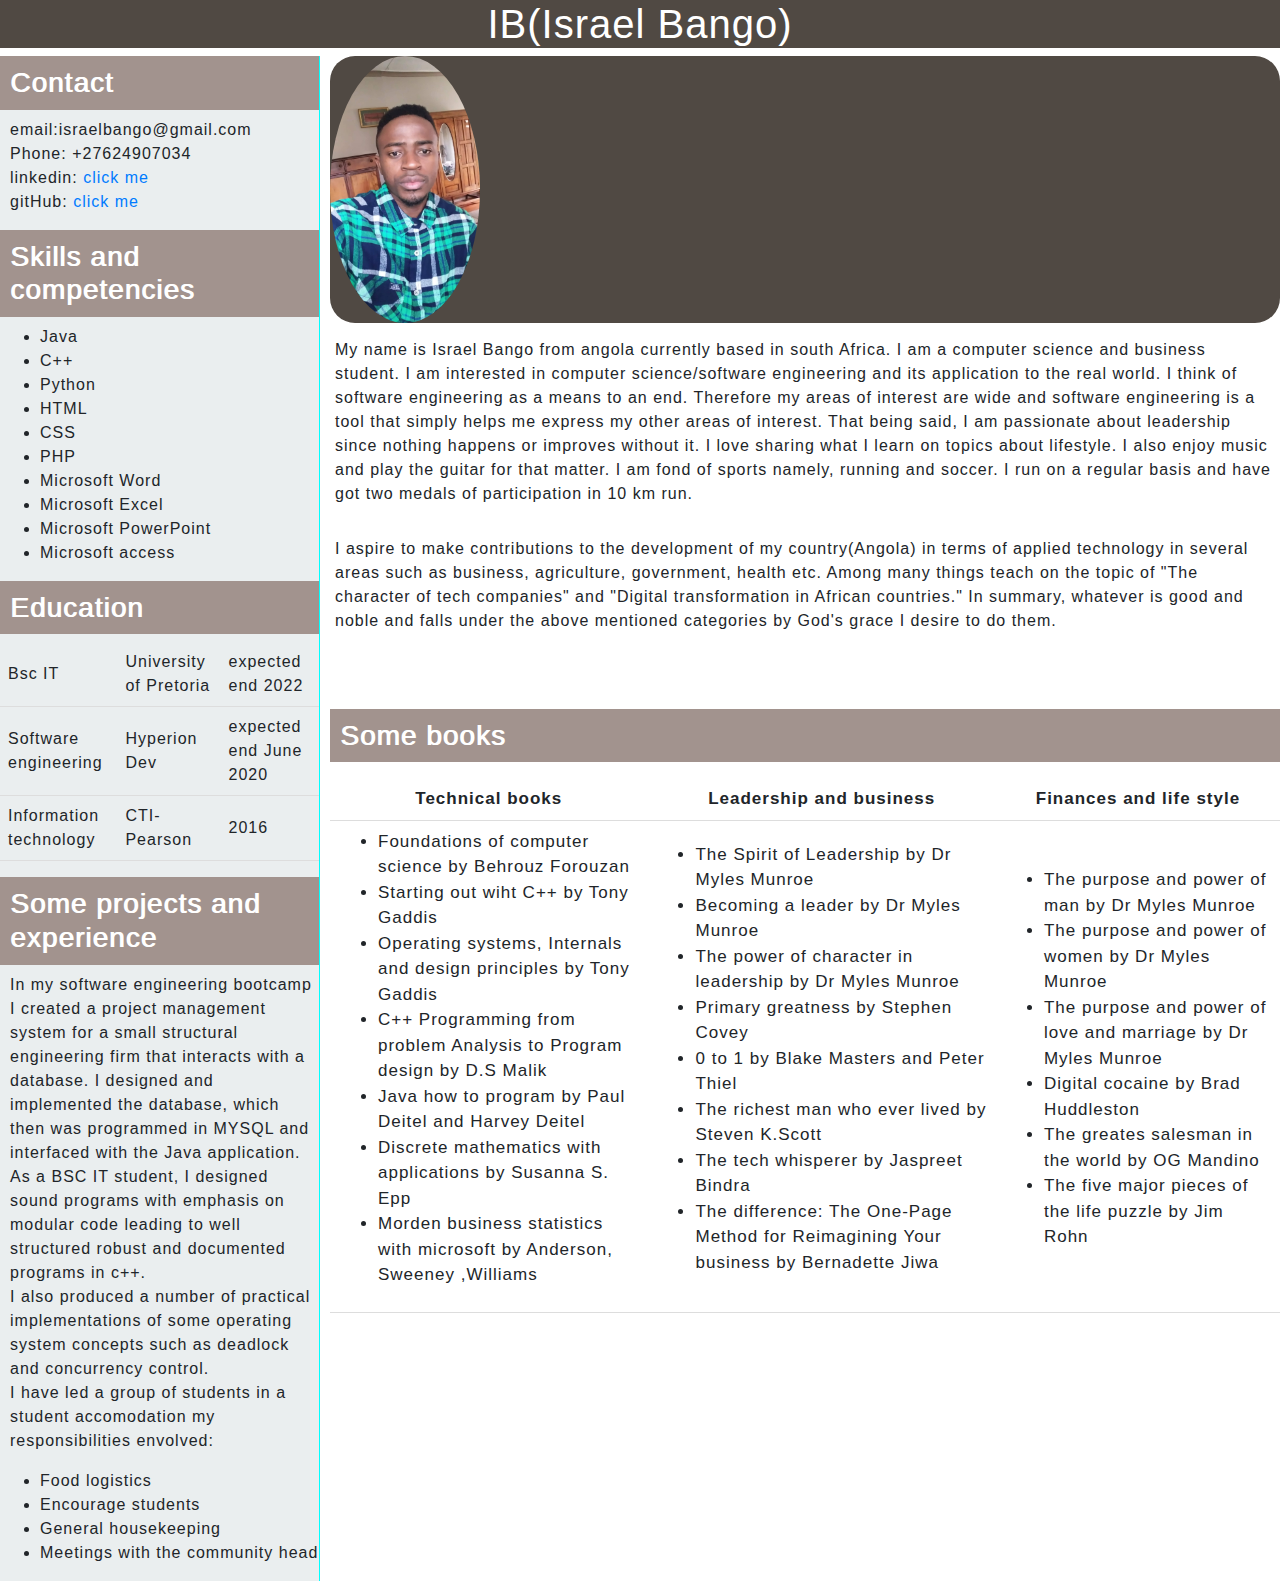
==== index.html @ 8f3b4493 "Update index.html" ====
<!DOCTYPE html>
<html>
    <head>
        <title>My Page</title>
        <link rel="stylesheet" type="text/css" href="style.css">

        <meta name="viewport" content="width=device-width, initial-scale=1">
        <link rel="stylesheet" href="https://maxcdn.bootstrapcdn.com/bootstrap/4.5.0/css/bootstrap.min.css">

    </head>
    <body>
        <div id = "topBar">
            <h1>IB(Israel Bango)</h1>
        </div>
        <div class ="left">
            <div id="contact">
                <h3>Contact</h3>
                <p style="padding-left: 10px;">
                email:israelbango@gmail.com<br>
                Phone: +27624907034<br>
                linkedin: <a href="https://linkedin.com/in/israel-bango-b015111a9 " target="_blank">click me</a> <br>
                gitHub: <a href="https://github.com/Ibango7" target="_blank">click me</a>
                </p>
            </div>
            <div id ="skills">
                <h3>Skills and competencies</h3>
                <ul>
                    <li>Java</li>
                    <li>C++</li>
                    <li>Python</li>
                    <li>HTML</li>
                    <li>CSS</li>
                    <li>PHP</li>
                    <li> Microsoft Word </li>
                    <li> Microsoft Excel</li>
                    <li> Microsoft PowerPoint</li>
                    <li> Microsoft access</li>
                </ul>
            </div>

            <div id ="education">
                <h3>Education</h3>
                <table id="t-education">
                    <tr>
                        <td>Bsc IT</td> <td>University of Pretoria</td> <td>expected end 2022</td>
                    </tr>
                    <tr>
                        <td>Software engineering</td> <td>Hyperion Dev</td> <td>expected end June 2020</td>
                    </tr>
                    <tr>
                        <td>Information technology</td> <td>CTI- Pearson</td> <td>2016</td>
                    </tr>
                </table>
            </div>
            <div>
                <p>
                    <h3>Some projects and experience</h3>
                    <p style="padding-left: 10px;">In my software engineering bootcamp I created a project management system for a small structural 
                    engineering firm that interacts with a database. I designed and implemented the database, 
                    which then was programmed in MYSQL and interfaced with the Java application. As a BSC IT student,
                    I designed sound programs with emphasis on modular code leading to well structured robust and documented 
                    programs in c++. <br> I also produced a number of practical implementations of some operating system concepts 
                    such as deadlock and concurrency control. <br>
                    I have led a group of students in a student accomodation
                    my responsibilities envolved:
                    <ul>
                        <li>Food logistics </li>
                        <li>Encourage students</li>
                        <li>General housekeeping</li>
                        <li>Meetings with the community head</li>
                    </ul>
                    </p>
                   
                </p>
            </div>
        </div>
        

        <div class = "right" >
            <div id="img-container" style ="border-radius: 25px; background-color: #504943;">
            <img src="cover.jpg" style="width:150px; border-radius: 50%;">
            </div>

            <div>
                <p class="text-bio">
                    My name is Israel Bango from angola currently based in south Africa. I am a computer science and business student.  
                    I am interested in computer science/software engineering and its application to the real world.
                    I think of software engineering as a means to an end. Therefore my areas of interest are wide and software
                    engineering is a tool that simply helps me express my other areas of interest. That being said, I am passionate about
                    leadership since nothing happens or improves without it. I love sharing what I learn on topics about lifestyle. I also enjoy music and play the guitar for that matter. 
                    I am fond of sports namely, running and soccer. I run on a regular basis and have got two medals of participation in 10 km run. 
                </p>
                <p class ="text-bio hide">
                    I aspire to make contributions to the development of my country(Angola) in terms of applied technology 
                    in several areas such as  business, agriculture, government, health etc.
                    Among many things teach on the topic of "The character of tech companies" 
                    and "Digital transformation in African countries." 
                    In summary, whatever is good and noble and falls under the above mentioned categories by God's grace 
                    I desire to do them.
                </p>
            </div>

            <p>
                <p> <h3 style="margin-top: 8%;">Some books</h3> </p>
                
                <table class="t-books">
                    <tr>
                        <th> Technical books</th>
                        <th> Leadership and business</th>
                        <th> Finances and life style</th>
                    </tr>
                    <t></t>
                    <tr>
                         <td>
                            <ul>
                                <li>Foundations of computer science by Behrouz Forouzan</li>
                                <li>Starting out wiht C++ by Tony Gaddis</li>
                                <li>Operating systems, Internals and design principles by Tony Gaddis</li>
                                <li>C++ Programming from problem Analysis to Program design by D.S Malik</li>
                                <li>Java how to program by Paul Deitel and Harvey Deitel</li>
                                <li>Discrete mathematics with applications by Susanna S. Epp</li>
                                <li>Morden business statistics with microsoft by Anderson, Sweeney ,Williams</li>
                            </ul>
                        </td>
                        <td>
                            <ul>
                                <li> The Spirit of Leadership by Dr Myles Munroe</li>
                                <li> Becoming a leader by Dr Myles Munroe</li>
                                <li> The power of character in leadership by Dr Myles Munroe</li>
                                <li> Primary greatness by Stephen Covey</li>
                                <li> 0 to 1 by Blake Masters and Peter Thiel</li>
                                <li> The richest man who ever lived by Steven K.Scott</li>
                                <li> The tech whisperer by Jaspreet Bindra</li>
                                <li> The difference: The One‑Page Method for Reimagining Your business by Bernadette Jiwa</li>
                                
                            </ul>
                        </td>
                        <td>
                            <ul>
                                <li> The purpose and power of man by Dr Myles Munroe </li>
                                <li> The purpose and power of women by Dr Myles Munroe</li>
                                <li> The purpose and power of love and marriage by Dr Myles Munroe</li>
                                <li> Digital cocaine by Brad Huddleston </li>
                                <li> The greates salesman in the world by OG Mandino </li>
                                <li> The five major pieces of the life puzzle by Jim Rohn</li>
                            </ul>

                        </td>
                    </tr>
                </table>
            </p>

    </body>
</html>
---- style.css ----
* { 
    box-sizing: border-box;
    font-family: Arial, Helvetica, sans-serif;
    letter-spacing: 1px;
}
.text-bio{
    padding-top: 15px;
    padding-left: 5px;
    padding-right: 5px;
}

body {
    background-color: #F1F1F1;
 }

.left {
    width: 25%;
    float: left;
    background-color: #EAEEEF;
    border-right: 1px solid  #00ffff;
}

.right {
    width: 75%;
    float: left;
    padding-left: 10px;

}

#t-education {
    border-collapse: collapse;
    }

th, td {
    padding: 8px;
    text-align: left;
    border-bottom: 1px solid #ddd;
 }

 #t-education tr:hover {
    background-color: #A2938E;
    color: #ffffff;
}

table.t-books {
    font-size: 17px;
}

table.t-books th {
    text-align: center;
}

h3 { 
    background-color:#A2938E;
    color:#ffffff;
    padding:10px;
    text-shadow: 1px 0px;
}

#topBar {
    background-color: #504943;
    width: 100%; 
    color: #ffffff; 
    text-align: center;
}
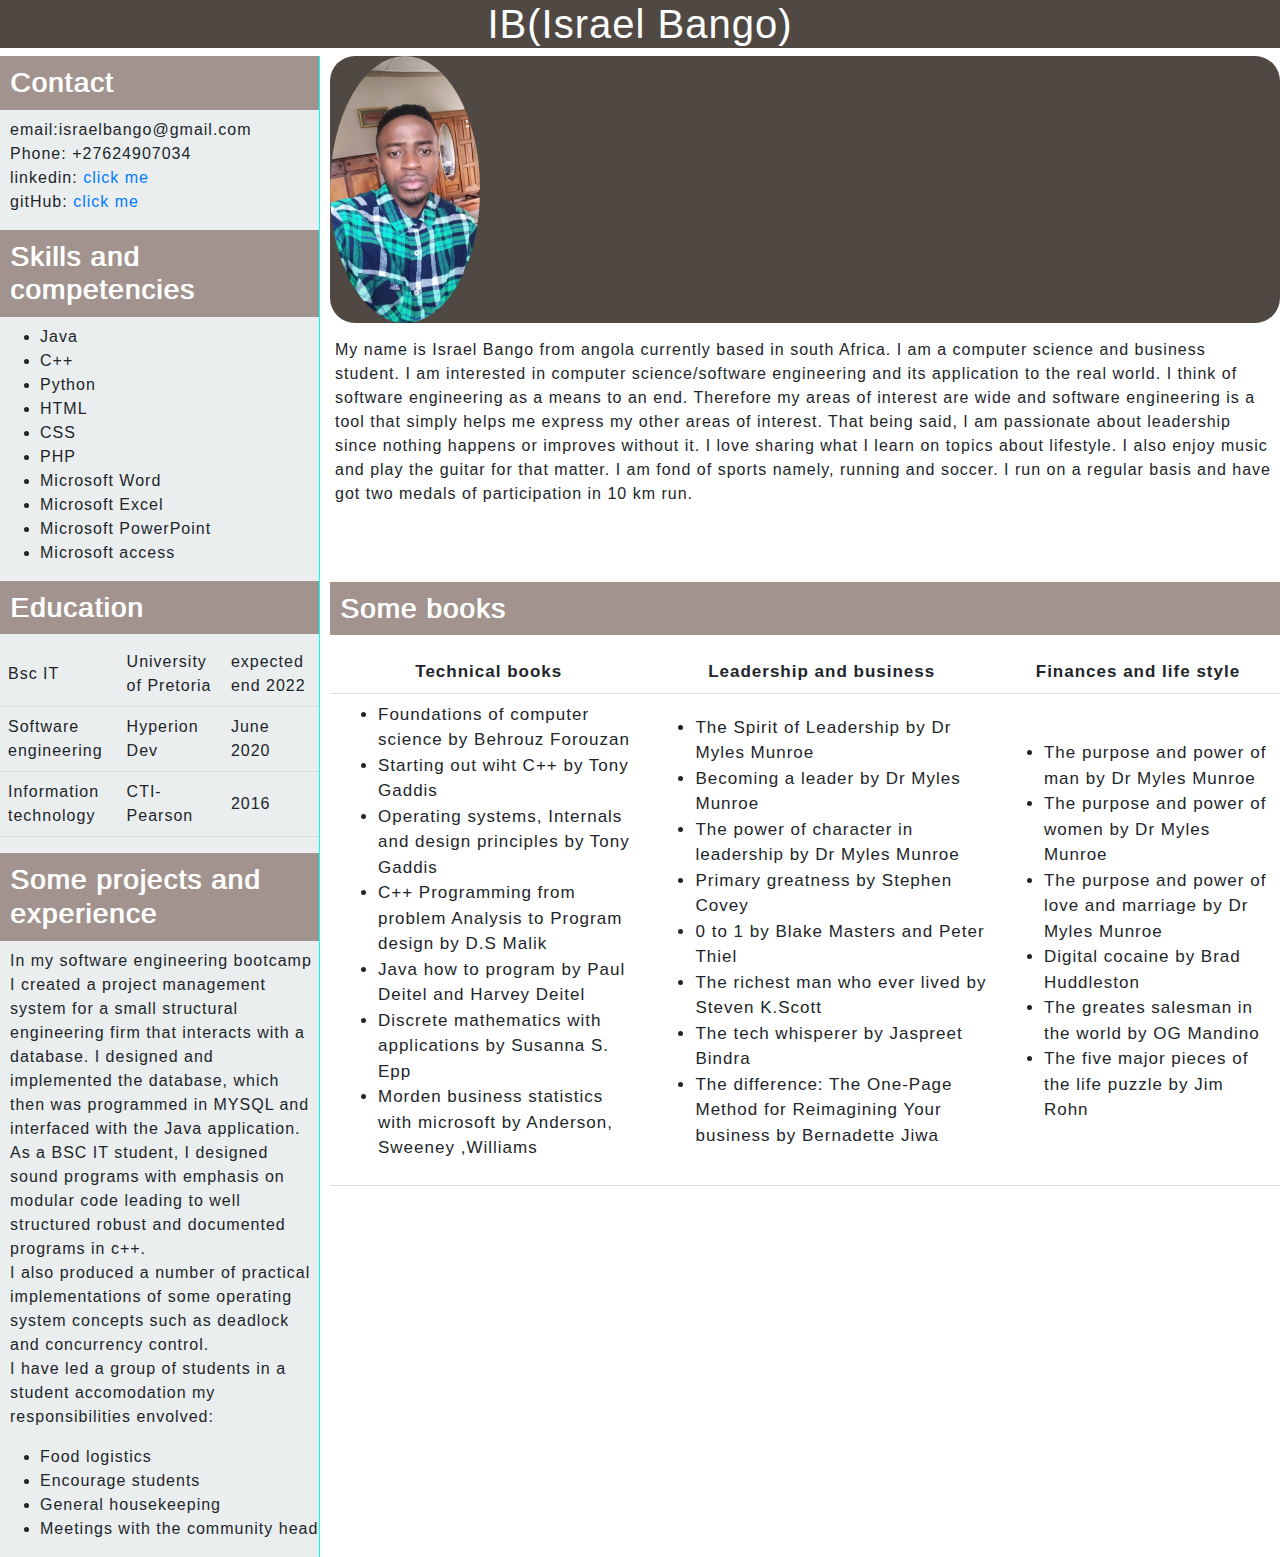
==== commit 1d5dd99c: "Update index.html" ====
--- a/index.html
+++ b/index.html
@@ -45,7 +45,7 @@
                         <td>Bsc IT</td> <td>University of Pretoria</td> <td>expected end 2022</td>
                     </tr>
                     <tr>
-                        <td>Software engineering</td> <td>Hyperion Dev</td> <td>expected end June 2020</td>
+                        <td>Software engineering</td> <td>Hyperion Dev</td> <td>June 2020</td>
                     </tr>
                     <tr>
                         <td>Information technology</td> <td>CTI- Pearson</td> <td>2016</td>
--- a/style.css
+++ b/style.css
@@ -7,6 +7,9 @@
     padding-top: 15px;
     padding-left: 5px;
     padding-right: 5px;
+}
+.hide {
+    display: none;
 }
 
 body {
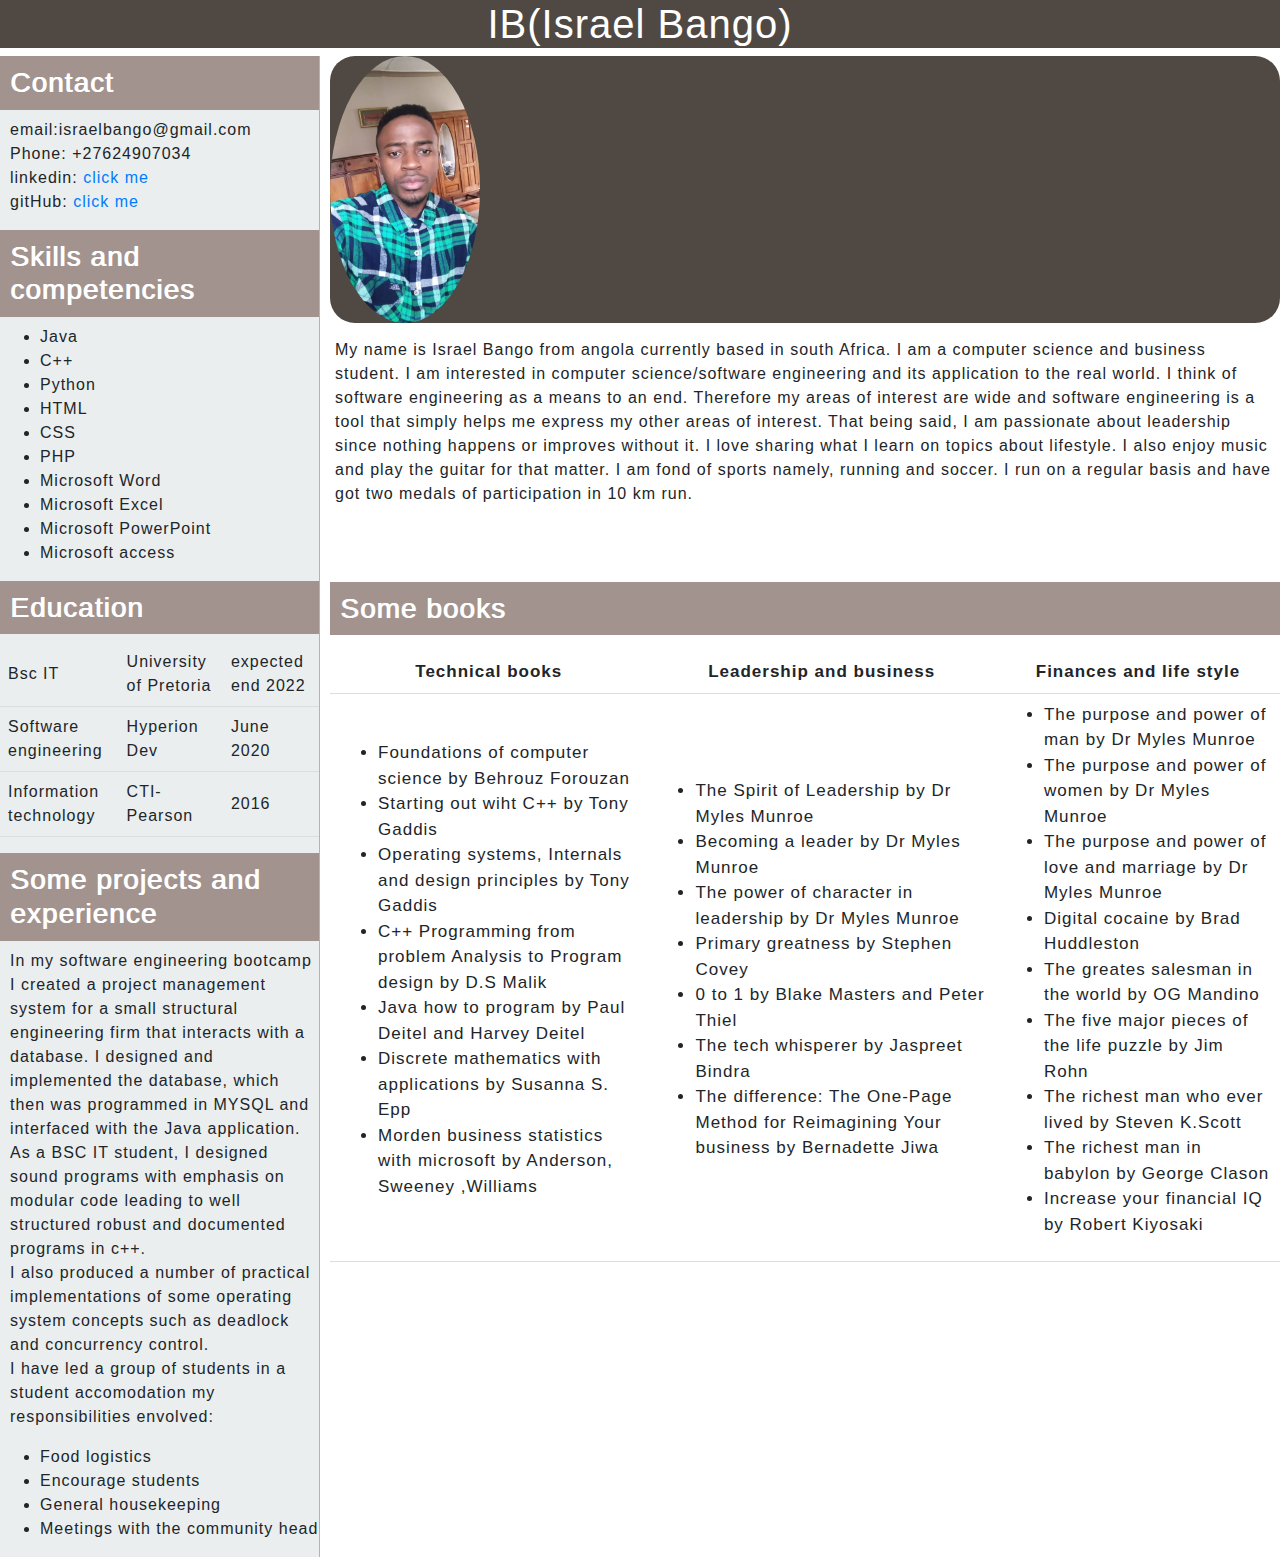
==== commit 5c5191fc: "Update index.html" ====
--- a/index.html
+++ b/index.html
@@ -129,7 +129,6 @@
                                 <li> The power of character in leadership by Dr Myles Munroe</li>
                                 <li> Primary greatness by Stephen Covey</li>
                                 <li> 0 to 1 by Blake Masters and Peter Thiel</li>
-                                <li> The richest man who ever lived by Steven K.Scott</li>
                                 <li> The tech whisperer by Jaspreet Bindra</li>
                                 <li> The difference: The One‑Page Method for Reimagining Your business by Bernadette Jiwa</li>
                                 
@@ -143,6 +142,9 @@
                                 <li> Digital cocaine by Brad Huddleston </li>
                                 <li> The greates salesman in the world by OG Mandino </li>
                                 <li> The five major pieces of the life puzzle by Jim Rohn</li>
+                                <li> The richest man who ever lived by Steven K.Scott</li>
+                                <li> The richest man in babylon by George Clason </li>
+                                <li> Increase your financial IQ by Robert Kiyosaki</li>
                             </ul>
 
                         </td>
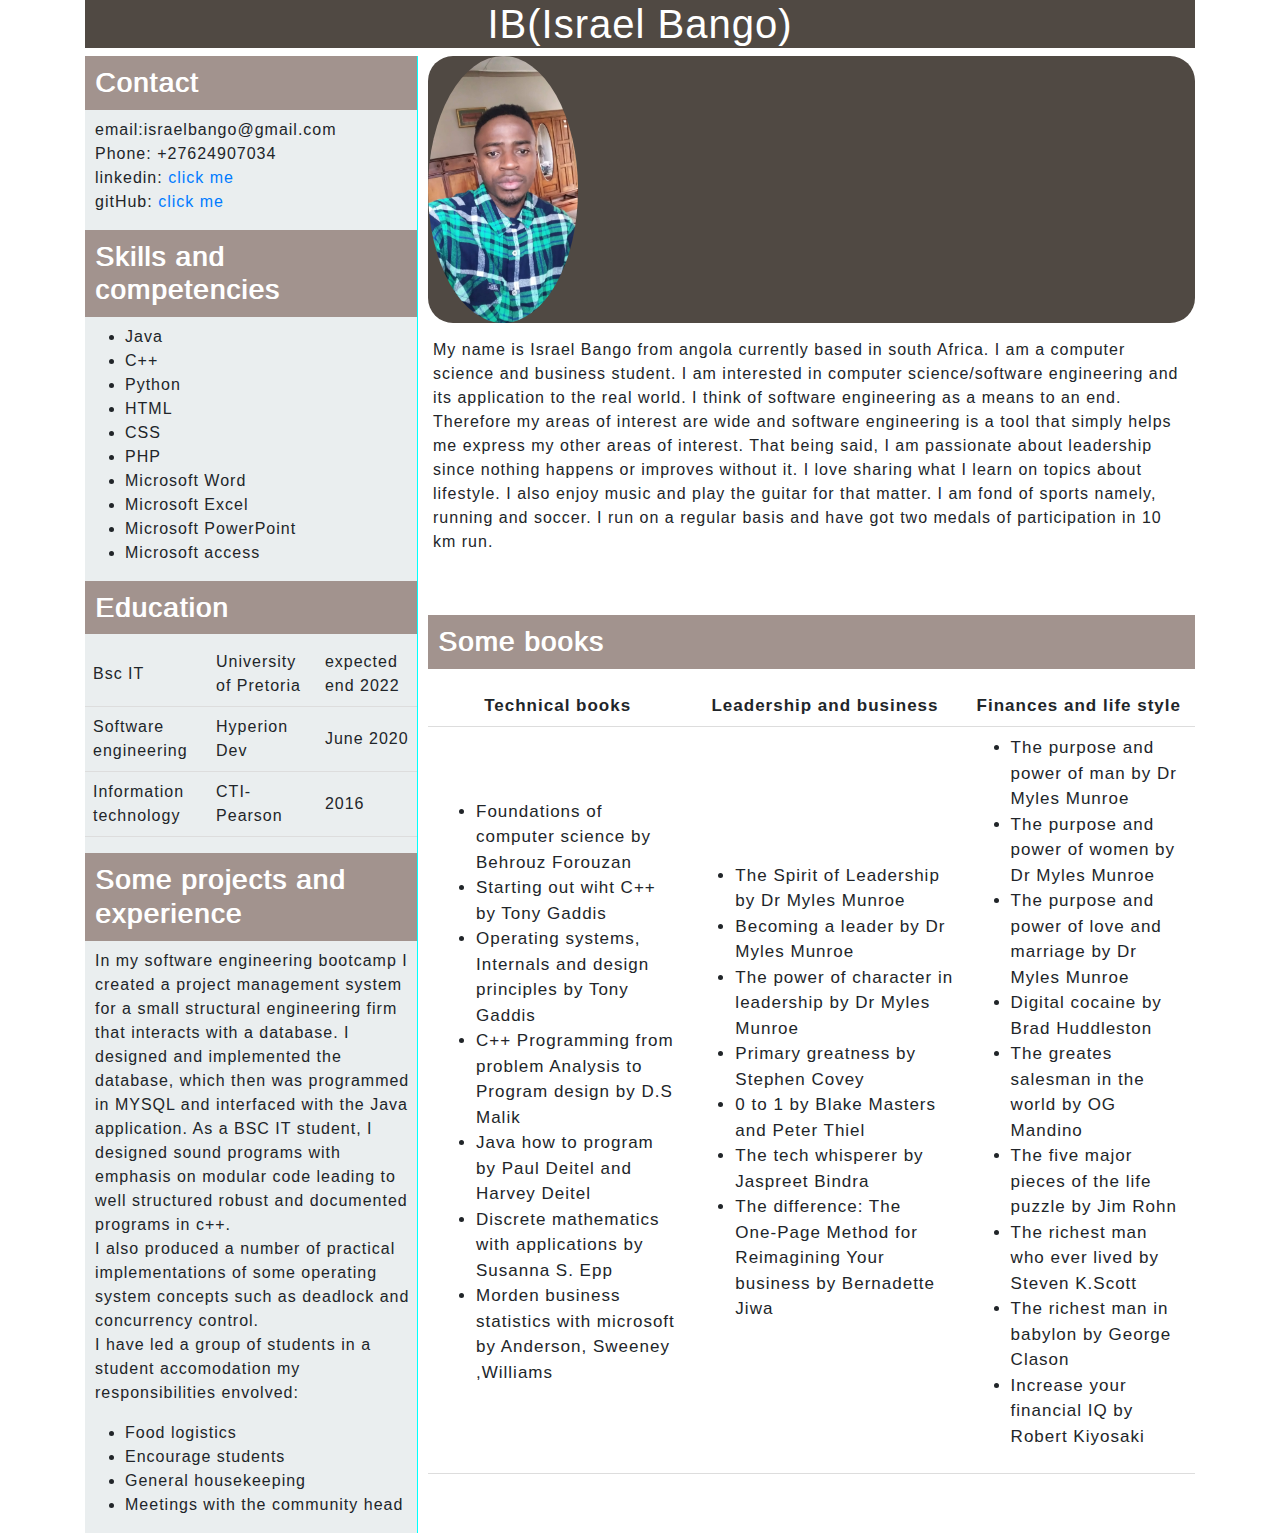
==== commit 4c25ce69: "Update index.html" ====
--- a/index.html
+++ b/index.html
@@ -9,148 +9,151 @@
 
     </head>
     <body>
-        <div id = "topBar">
-            <h1>IB(Israel Bango)</h1>
-        </div>
-        <div class ="left">
-            <div id="contact">
-                <h3>Contact</h3>
-                <p style="padding-left: 10px;">
-                email:israelbango@gmail.com<br>
-                Phone: +27624907034<br>
-                linkedin: <a href="https://linkedin.com/in/israel-bango-b015111a9 " target="_blank">click me</a> <br>
-                gitHub: <a href="https://github.com/Ibango7" target="_blank">click me</a>
-                </p>
+        <div class="container">
+            <div id = "topBar">
+                <h1>IB(Israel Bango)</h1>
             </div>
-            <div id ="skills">
-                <h3>Skills and competencies</h3>
-                <ul>
-                    <li>Java</li>
-                    <li>C++</li>
-                    <li>Python</li>
-                    <li>HTML</li>
-                    <li>CSS</li>
-                    <li>PHP</li>
-                    <li> Microsoft Word </li>
-                    <li> Microsoft Excel</li>
-                    <li> Microsoft PowerPoint</li>
-                    <li> Microsoft access</li>
-                </ul>
+            <div class ="left">
+                <div id="contact">
+                    <h3>Contact</h3>
+                    <p style="padding-left: 10px;">
+                    email:israelbango@gmail.com<br>
+                    Phone: +27624907034<br>
+                    linkedin: <a href="https://linkedin.com/in/israel-bango-b015111a9 " target="_blank">click me</a> <br>
+                    gitHub: <a href="https://github.com/Ibango7" target="_blank">click me</a>
+                    </p>
+                </div>
+                <div id ="skills">
+                    <h3>Skills and competencies</h3>
+                    <ul>
+                        <li>Java</li>
+                        <li>C++</li>
+                        <li>Python</li>
+                        <li>HTML</li>
+                        <li>CSS</li>
+                        <li>PHP</li>
+                        <li> Microsoft Word </li>
+                        <li> Microsoft Excel</li>
+                        <li> Microsoft PowerPoint</li>
+                        <li> Microsoft access</li>
+                    </ul>
+                </div>
+
+                <div id ="education">
+                    <h3>Education</h3>
+                    <table id="t-education">
+                        <tr>
+                            <td>Bsc IT</td> <td>University of Pretoria</td> <td>expected end 2022</td>
+                        </tr>
+                        <tr>
+                            <td>Software engineering</td> <td>Hyperion Dev</td> <td>June 2020</td>
+                        </tr>
+                        <tr>
+                            <td>Information technology</td> <td>CTI- Pearson</td> <td>2016</td>
+                        </tr>
+                    </table>
+                </div>
+                <div>
+                    <p>
+                        <h3>Some projects and experience</h3>
+                        <p style="padding-left: 10px;">In my software engineering bootcamp I created a project management system for a small structural 
+                        engineering firm that interacts with a database. I designed and implemented the database, 
+                        which then was programmed in MYSQL and interfaced with the Java application. As a BSC IT student,
+                        I designed sound programs with emphasis on modular code leading to well structured robust and documented 
+                        programs in c++. <br> I also produced a number of practical implementations of some operating system concepts 
+                        such as deadlock and concurrency control. <br>
+                        I have led a group of students in a student accomodation
+                        my responsibilities envolved:
+                        <ul>
+                            <li>Food logistics </li>
+                            <li>Encourage students</li>
+                            <li>General housekeeping</li>
+                            <li>Meetings with the community head</li>
+                        </ul>
+                        </p>
+
+                    </p>
+                </div>
             </div>
 
-            <div id ="education">
-                <h3>Education</h3>
-                <table id="t-education">
-                    <tr>
-                        <td>Bsc IT</td> <td>University of Pretoria</td> <td>expected end 2022</td>
-                    </tr>
-                    <tr>
-                        <td>Software engineering</td> <td>Hyperion Dev</td> <td>June 2020</td>
-                    </tr>
-                    <tr>
-                        <td>Information technology</td> <td>CTI- Pearson</td> <td>2016</td>
-                    </tr>
-                </table>
-            </div>
-            <div>
+
+            <div class = "right" >
+                <div id="img-container" style ="border-radius: 25px; background-color: #504943;">
+                <img src="cover.jpg" style="width:150px; border-radius: 50%;">
+                </div>
+
+                <div>
+                    <p class="text-bio">
+                        My name is Israel Bango from angola currently based in south Africa. I am a computer science and business student.  
+                        I am interested in computer science/software engineering and its application to the real world.
+                        I think of software engineering as a means to an end. Therefore my areas of interest are wide and software
+                        engineering is a tool that simply helps me express my other areas of interest. That being said, I am passionate about
+                        leadership since nothing happens or improves without it. I love sharing what I learn on topics about lifestyle. I also enjoy music and play the guitar for that matter. 
+                        I am fond of sports namely, running and soccer. I run on a regular basis and have got two medals of participation in 10 km run. 
+                    </p>
+                    <p class ="text-bio hide">
+                        I aspire to make contributions to the development of my country(Angola) in terms of applied technology 
+                        in several areas such as  business, agriculture, government, health etc.
+                        Among many things teach on the topic of "The character of tech companies" 
+                        and "Digital transformation in African countries." 
+                        In summary, whatever is good and noble and falls under the above mentioned categories by God's grace 
+                        I desire to do them.
+                    </p>
+                </div>
+
                 <p>
-                    <h3>Some projects and experience</h3>
-                    <p style="padding-left: 10px;">In my software engineering bootcamp I created a project management system for a small structural 
-                    engineering firm that interacts with a database. I designed and implemented the database, 
-                    which then was programmed in MYSQL and interfaced with the Java application. As a BSC IT student,
-                    I designed sound programs with emphasis on modular code leading to well structured robust and documented 
-                    programs in c++. <br> I also produced a number of practical implementations of some operating system concepts 
-                    such as deadlock and concurrency control. <br>
-                    I have led a group of students in a student accomodation
-                    my responsibilities envolved:
-                    <ul>
-                        <li>Food logistics </li>
-                        <li>Encourage students</li>
-                        <li>General housekeeping</li>
-                        <li>Meetings with the community head</li>
-                    </ul>
-                    </p>
-                   
+                    <p> <h3 style="margin-top: 8%;">Some books</h3> </p>
+
+                    <table class="t-books">
+                        <tr>
+                            <th> Technical books</th>
+                            <th> Leadership and business</th>
+                            <th> Finances and life style</th>
+                        </tr>
+                        <t></t>
+                        <tr>
+                             <td>
+                                <ul>
+                                    <li>Foundations of computer science by Behrouz Forouzan</li>
+                                    <li>Starting out wiht C++ by Tony Gaddis</li>
+                                    <li>Operating systems, Internals and design principles by Tony Gaddis</li>
+                                    <li>C++ Programming from problem Analysis to Program design by D.S Malik</li>
+                                    <li>Java how to program by Paul Deitel and Harvey Deitel</li>
+                                    <li>Discrete mathematics with applications by Susanna S. Epp</li>
+                                    <li>Morden business statistics with microsoft by Anderson, Sweeney ,Williams</li>
+                                </ul>
+                            </td>
+                            <td>
+                                <ul>
+                                    <li> The Spirit of Leadership by Dr Myles Munroe</li>
+                                    <li> Becoming a leader by Dr Myles Munroe</li>
+                                    <li> The power of character in leadership by Dr Myles Munroe</li>
+                                    <li> Primary greatness by Stephen Covey</li>
+                                    <li> 0 to 1 by Blake Masters and Peter Thiel</li>
+                                    <li> The tech whisperer by Jaspreet Bindra</li>
+                                    <li> The difference: The One‑Page Method for Reimagining Your business by Bernadette Jiwa</li>
+
+                                </ul>
+                            </td>
+                            <td>
+                                <ul>
+                                    <li> The purpose and power of man by Dr Myles Munroe </li>
+                                    <li> The purpose and power of women by Dr Myles Munroe</li>
+                                    <li> The purpose and power of love and marriage by Dr Myles Munroe</li>
+                                    <li> Digital cocaine by Brad Huddleston </li>
+                                    <li> The greates salesman in the world by OG Mandino </li>
+                                    <li> The five major pieces of the life puzzle by Jim Rohn</li>
+                                    <li> The richest man who ever lived by Steven K.Scott</li>
+                                    <li> The richest man in babylon by George Clason </li>
+                                    <li> Increase your financial IQ by Robert Kiyosaki</li>
+                                </ul>
+
+                            </td>
+                        </tr>
+                    </table>
                 </p>
-            </div>
-        </div>
-        
-
-        <div class = "right" >
-            <div id="img-container" style ="border-radius: 25px; background-color: #504943;">
-            <img src="cover.jpg" style="width:150px; border-radius: 50%;">
-            </div>
-
-            <div>
-                <p class="text-bio">
-                    My name is Israel Bango from angola currently based in south Africa. I am a computer science and business student.  
-                    I am interested in computer science/software engineering and its application to the real world.
-                    I think of software engineering as a means to an end. Therefore my areas of interest are wide and software
-                    engineering is a tool that simply helps me express my other areas of interest. That being said, I am passionate about
-                    leadership since nothing happens or improves without it. I love sharing what I learn on topics about lifestyle. I also enjoy music and play the guitar for that matter. 
-                    I am fond of sports namely, running and soccer. I run on a regular basis and have got two medals of participation in 10 km run. 
-                </p>
-                <p class ="text-bio hide">
-                    I aspire to make contributions to the development of my country(Angola) in terms of applied technology 
-                    in several areas such as  business, agriculture, government, health etc.
-                    Among many things teach on the topic of "The character of tech companies" 
-                    and "Digital transformation in African countries." 
-                    In summary, whatever is good and noble and falls under the above mentioned categories by God's grace 
-                    I desire to do them.
-                </p>
-            </div>
-
-            <p>
-                <p> <h3 style="margin-top: 8%;">Some books</h3> </p>
-                
-                <table class="t-books">
-                    <tr>
-                        <th> Technical books</th>
-                        <th> Leadership and business</th>
-                        <th> Finances and life style</th>
-                    </tr>
-                    <t></t>
-                    <tr>
-                         <td>
-                            <ul>
-                                <li>Foundations of computer science by Behrouz Forouzan</li>
-                                <li>Starting out wiht C++ by Tony Gaddis</li>
-                                <li>Operating systems, Internals and design principles by Tony Gaddis</li>
-                                <li>C++ Programming from problem Analysis to Program design by D.S Malik</li>
-                                <li>Java how to program by Paul Deitel and Harvey Deitel</li>
-                                <li>Discrete mathematics with applications by Susanna S. Epp</li>
-                                <li>Morden business statistics with microsoft by Anderson, Sweeney ,Williams</li>
-                            </ul>
-                        </td>
-                        <td>
-                            <ul>
-                                <li> The Spirit of Leadership by Dr Myles Munroe</li>
-                                <li> Becoming a leader by Dr Myles Munroe</li>
-                                <li> The power of character in leadership by Dr Myles Munroe</li>
-                                <li> Primary greatness by Stephen Covey</li>
-                                <li> 0 to 1 by Blake Masters and Peter Thiel</li>
-                                <li> The tech whisperer by Jaspreet Bindra</li>
-                                <li> The difference: The One‑Page Method for Reimagining Your business by Bernadette Jiwa</li>
-                                
-                            </ul>
-                        </td>
-                        <td>
-                            <ul>
-                                <li> The purpose and power of man by Dr Myles Munroe </li>
-                                <li> The purpose and power of women by Dr Myles Munroe</li>
-                                <li> The purpose and power of love and marriage by Dr Myles Munroe</li>
-                                <li> Digital cocaine by Brad Huddleston </li>
-                                <li> The greates salesman in the world by OG Mandino </li>
-                                <li> The five major pieces of the life puzzle by Jim Rohn</li>
-                                <li> The richest man who ever lived by Steven K.Scott</li>
-                                <li> The richest man in babylon by George Clason </li>
-                                <li> Increase your financial IQ by Robert Kiyosaki</li>
-                            </ul>
-
-                        </td>
-                    </tr>
-                </table>
-            </p>
+           </div>
+    </div>
 
     </body>
 </html>
--- a/style.css
+++ b/style.css
@@ -17,18 +17,28 @@
  }
 
 .left {
-    width: 25%;
+    width: 30%;
     float: left;
     background-color: #EAEEEF;
     border-right: 1px solid  #00ffff;
 }
 
 .right {
-    width: 75%;
+    width: 70%;
     float: left;
     padding-left: 10px;
 
 }
+
+@media only screen and (max-width: 768px) {
+    /* For mobile phones: */
+    .right  {
+        width: 100%;
+    }
+    .left  {
+        width: 100%;
+      }
+  }
 
 #t-education {
     border-collapse: collapse;
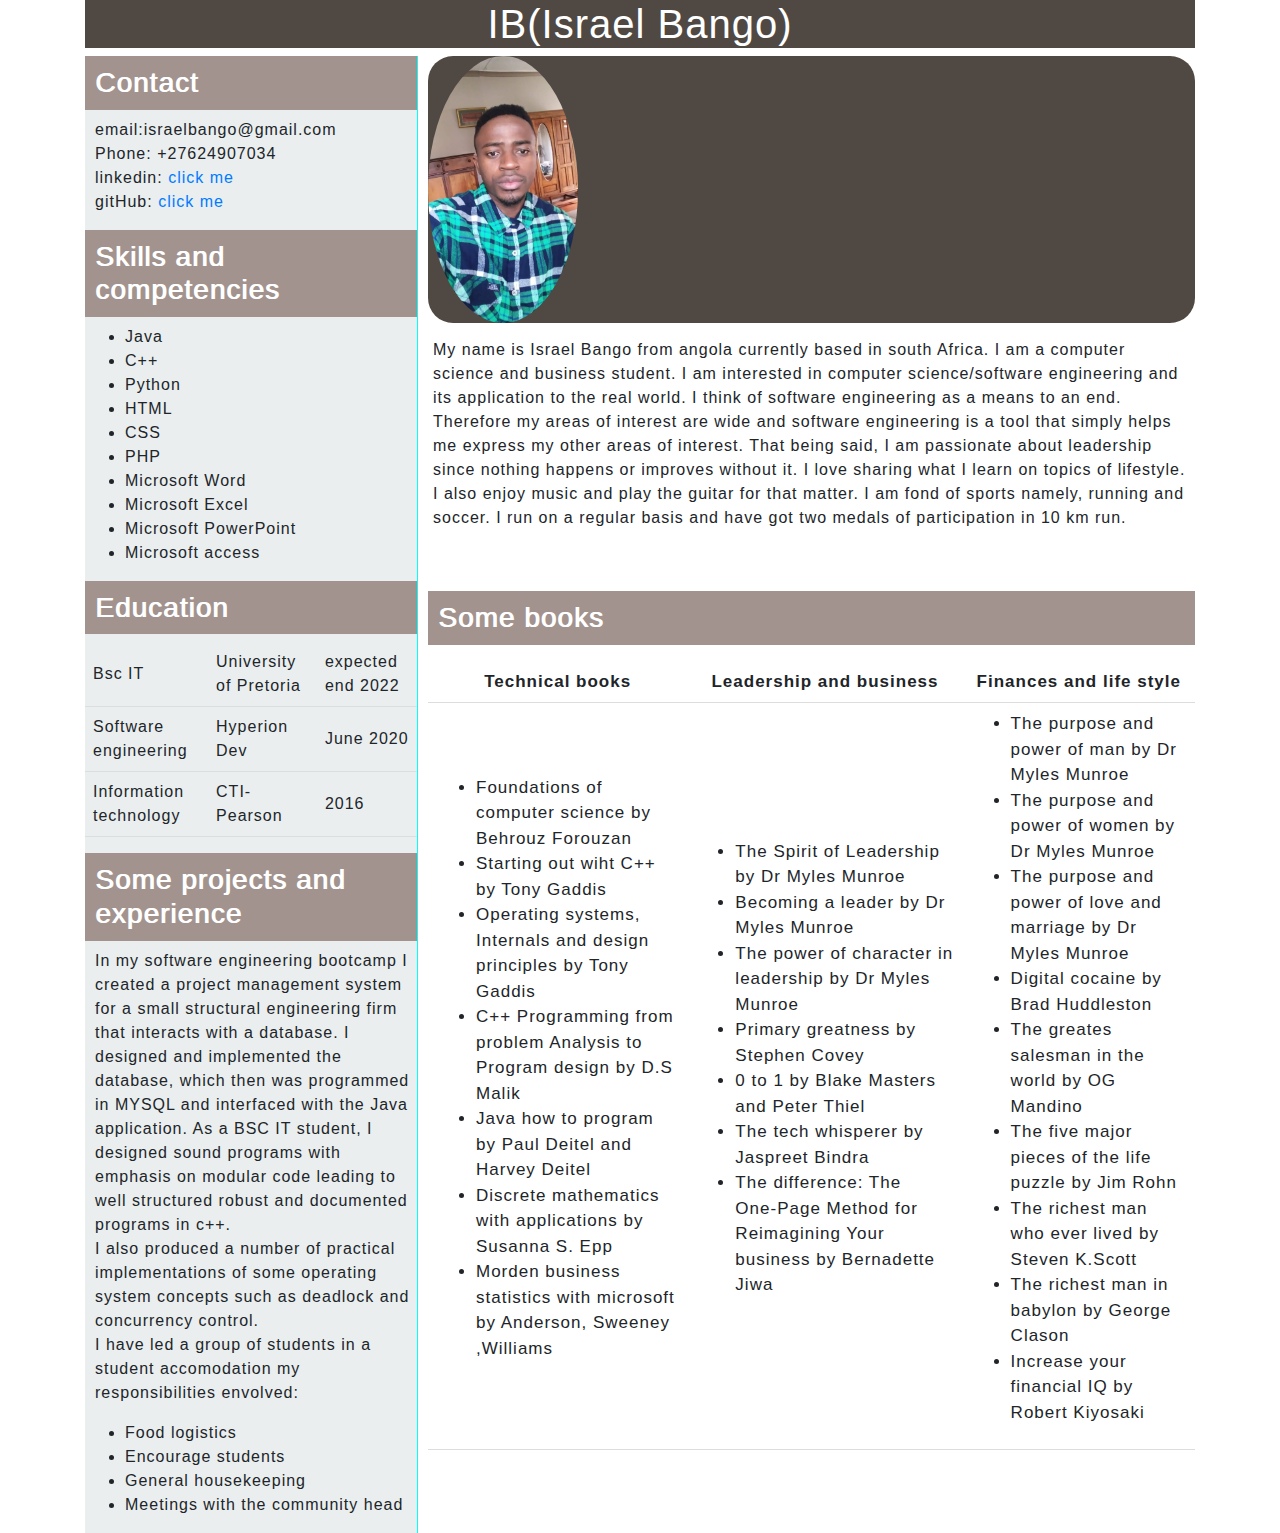
==== commit 959e2bd1: "Update index.html" ====
--- a/index.html
+++ b/index.html
@@ -88,7 +88,7 @@
                         I am interested in computer science/software engineering and its application to the real world.
                         I think of software engineering as a means to an end. Therefore my areas of interest are wide and software
                         engineering is a tool that simply helps me express my other areas of interest. That being said, I am passionate about
-                        leadership since nothing happens or improves without it. I love sharing what I learn on topics about lifestyle. I also enjoy music and play the guitar for that matter. 
+                        leadership since nothing happens or improves without it. I love sharing what I learn on topics of lifestyle. I also enjoy music and play the guitar for that matter. 
                         I am fond of sports namely, running and soccer. I run on a regular basis and have got two medals of participation in 10 km run. 
                     </p>
                     <p class ="text-bio hide">
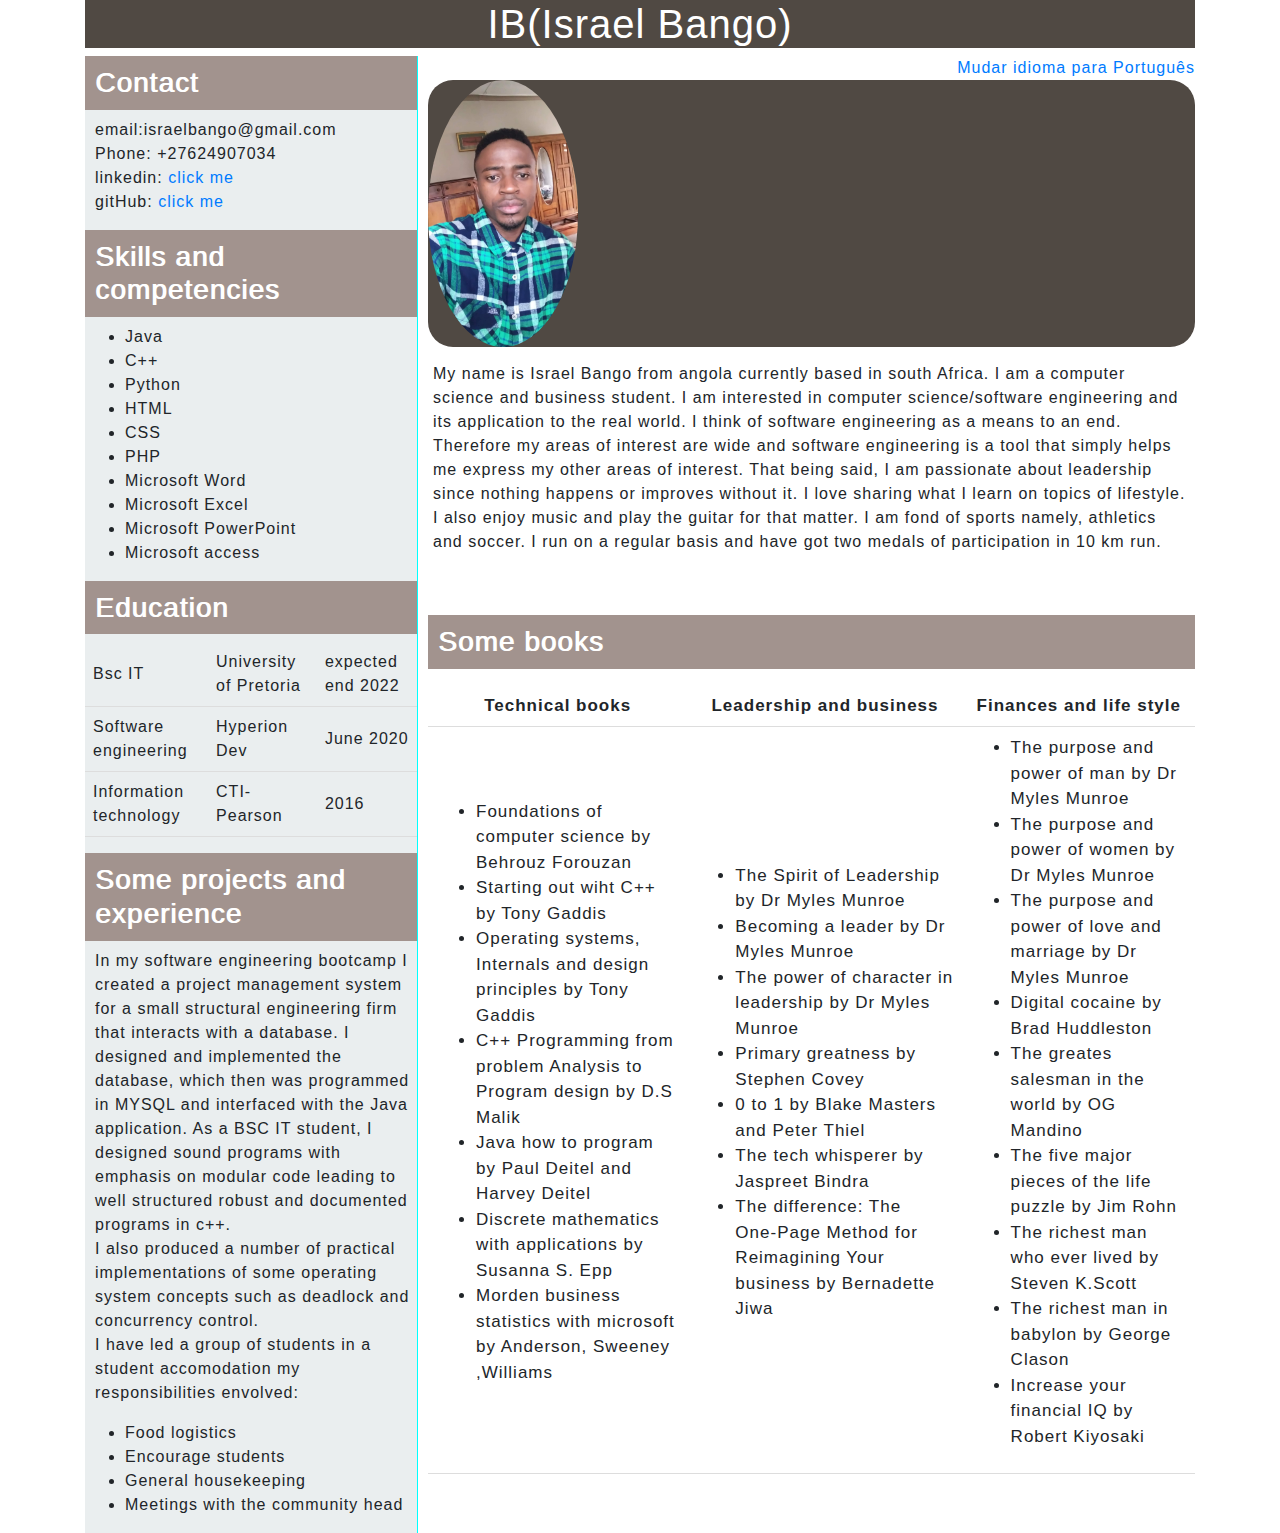
==== commit f30921f7: "Add files via upload" ====
--- a/index.html
+++ b/index.html
@@ -1,7 +1,7 @@
 <!DOCTYPE html>
 <html>
     <head>
-        <title>My Page</title>
+        <title>Israel Bango</title>
         <link rel="stylesheet" type="text/css" href="style.css">
 
         <meta name="viewport" content="width=device-width, initial-scale=1">
@@ -12,6 +12,7 @@
         <div class="container">
             <div id = "topBar">
                 <h1>IB(Israel Bango)</h1>
+                <a style="float: right;" href="indextPT.html">Mudar idioma para Português</a>
             </div>
             <div class ="left">
                 <div id="contact">
@@ -89,7 +90,7 @@
                         I think of software engineering as a means to an end. Therefore my areas of interest are wide and software
                         engineering is a tool that simply helps me express my other areas of interest. That being said, I am passionate about
                         leadership since nothing happens or improves without it. I love sharing what I learn on topics of lifestyle. I also enjoy music and play the guitar for that matter. 
-                        I am fond of sports namely, running and soccer. I run on a regular basis and have got two medals of participation in 10 km run. 
+                        I am fond of sports namely, athletics and soccer. I run on a regular basis and have got two medals of participation in 10 km run. 
                     </p>
                     <p class ="text-bio hide">
                         I aspire to make contributions to the development of my country(Angola) in terms of applied technology 
@@ -156,4 +157,4 @@
     </div>
 
     </body>
-</html>
+</html>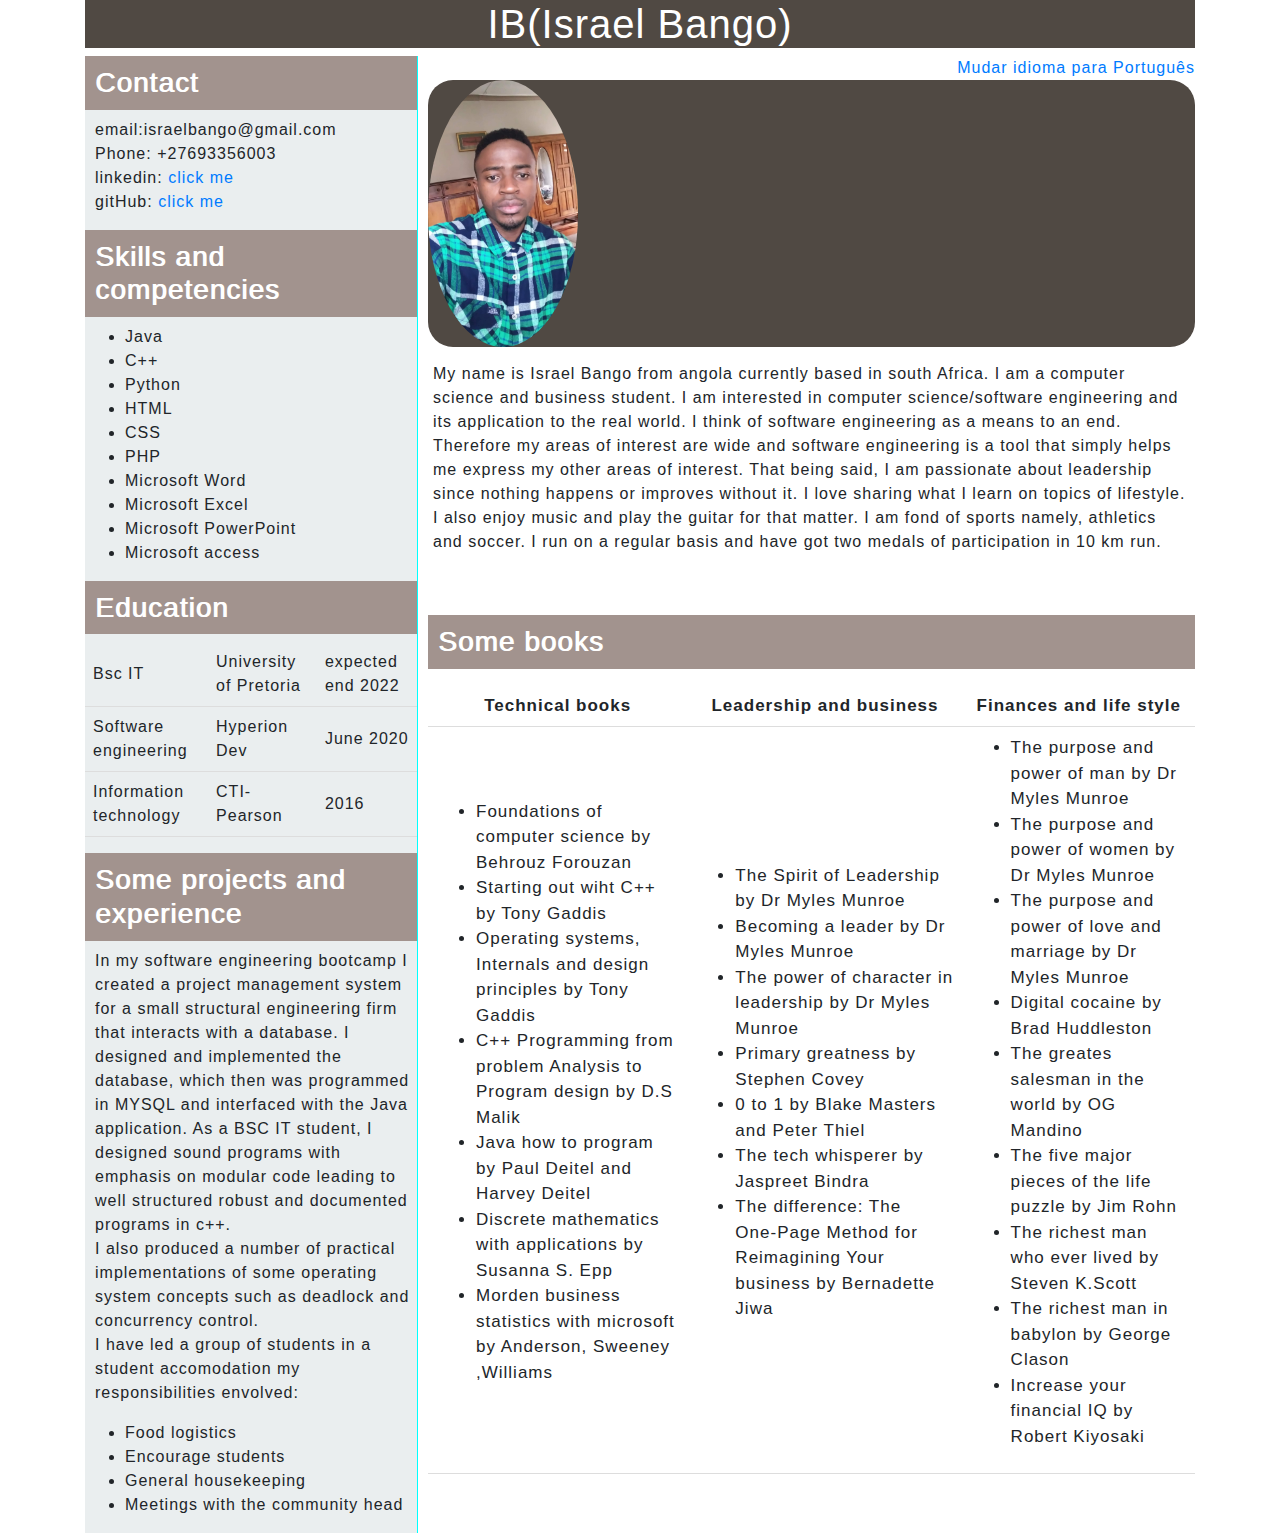
==== commit 89bf596e: "Update index.html" ====
--- a/index.html
+++ b/index.html
@@ -19,7 +19,7 @@
                     <h3>Contact</h3>
                     <p style="padding-left: 10px;">
                     email:israelbango@gmail.com<br>
-                    Phone: +27624907034<br>
+                    Phone: +27693356003<br>
                     linkedin: <a href="https://linkedin.com/in/israel-bango-b015111a9 " target="_blank">click me</a> <br>
                     gitHub: <a href="https://github.com/Ibango7" target="_blank">click me</a>
                     </p>
@@ -157,4 +157,4 @@
     </div>
 
     </body>
-</html>+</html>
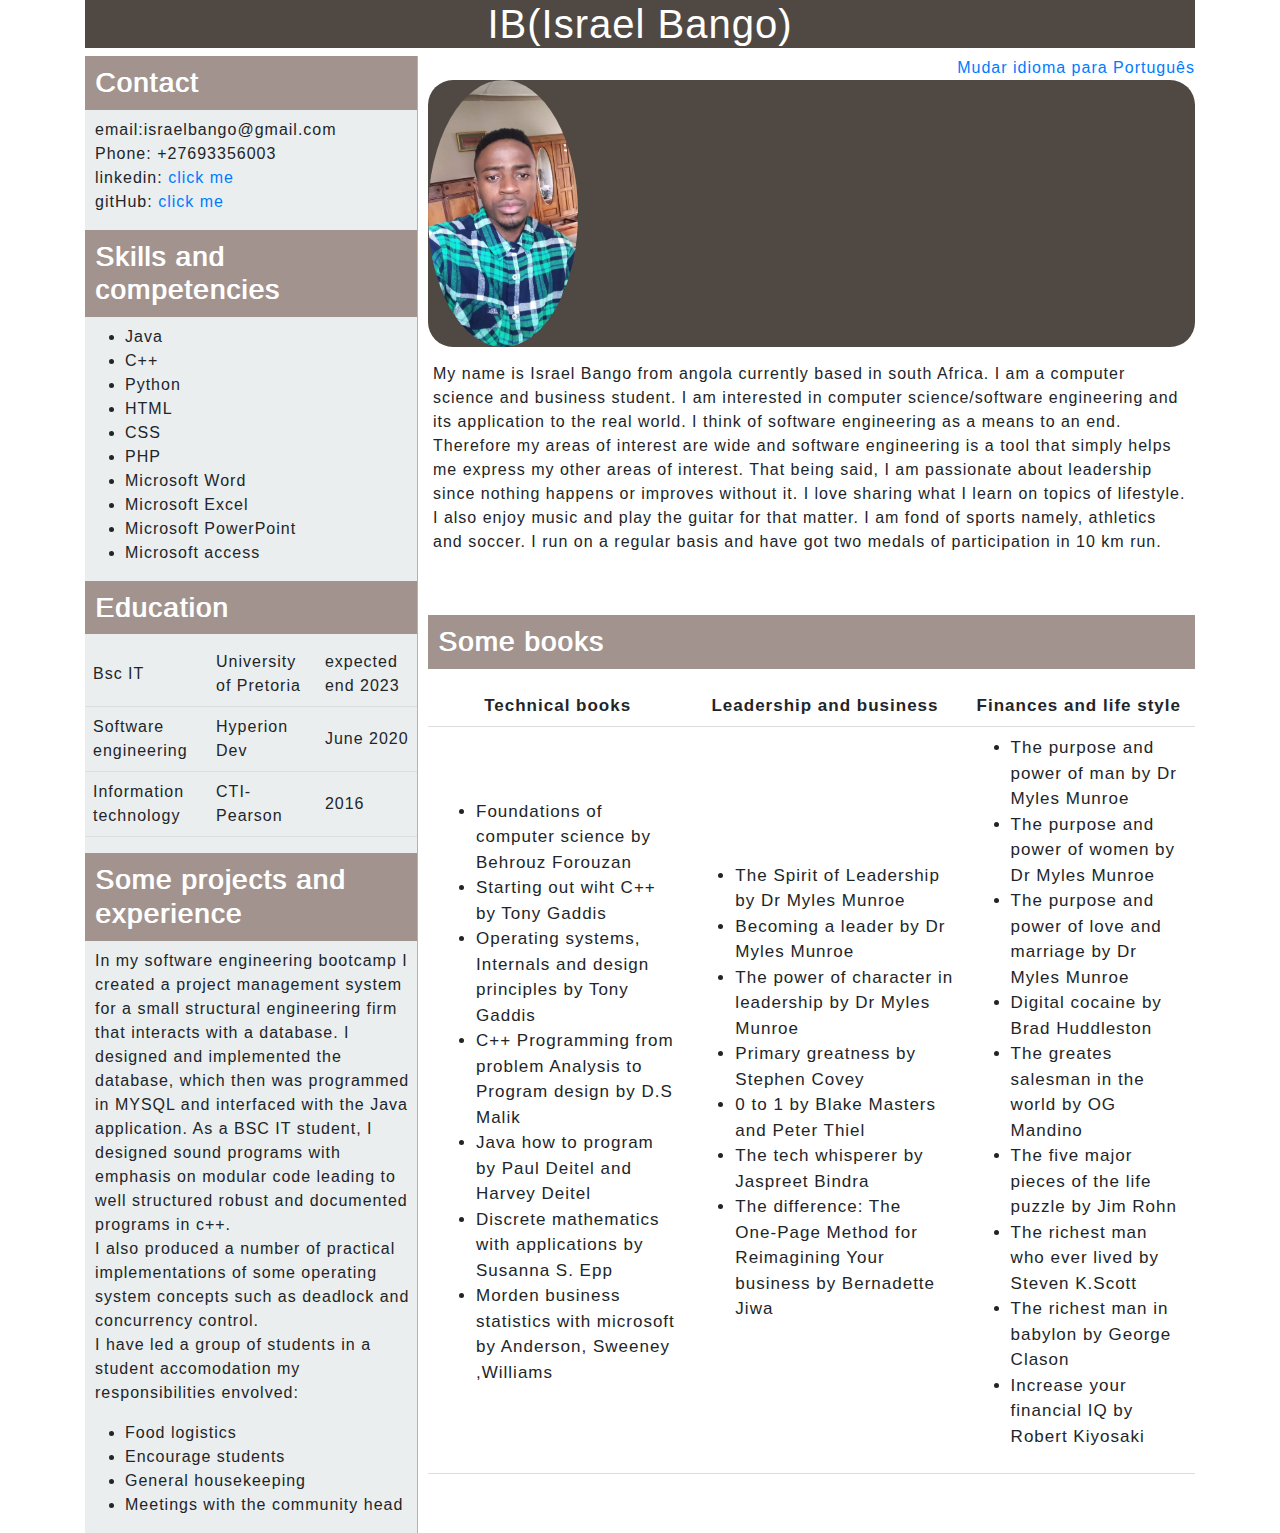
==== commit 2a20d452: "Update index.html" ====
--- a/index.html
+++ b/index.html
@@ -44,7 +44,7 @@
                     <h3>Education</h3>
                     <table id="t-education">
                         <tr>
-                            <td>Bsc IT</td> <td>University of Pretoria</td> <td>expected end 2022</td>
+                            <td>Bsc IT</td> <td>University of Pretoria</td> <td>expected end 2023</td>
                         </tr>
                         <tr>
                             <td>Software engineering</td> <td>Hyperion Dev</td> <td>June 2020</td>
